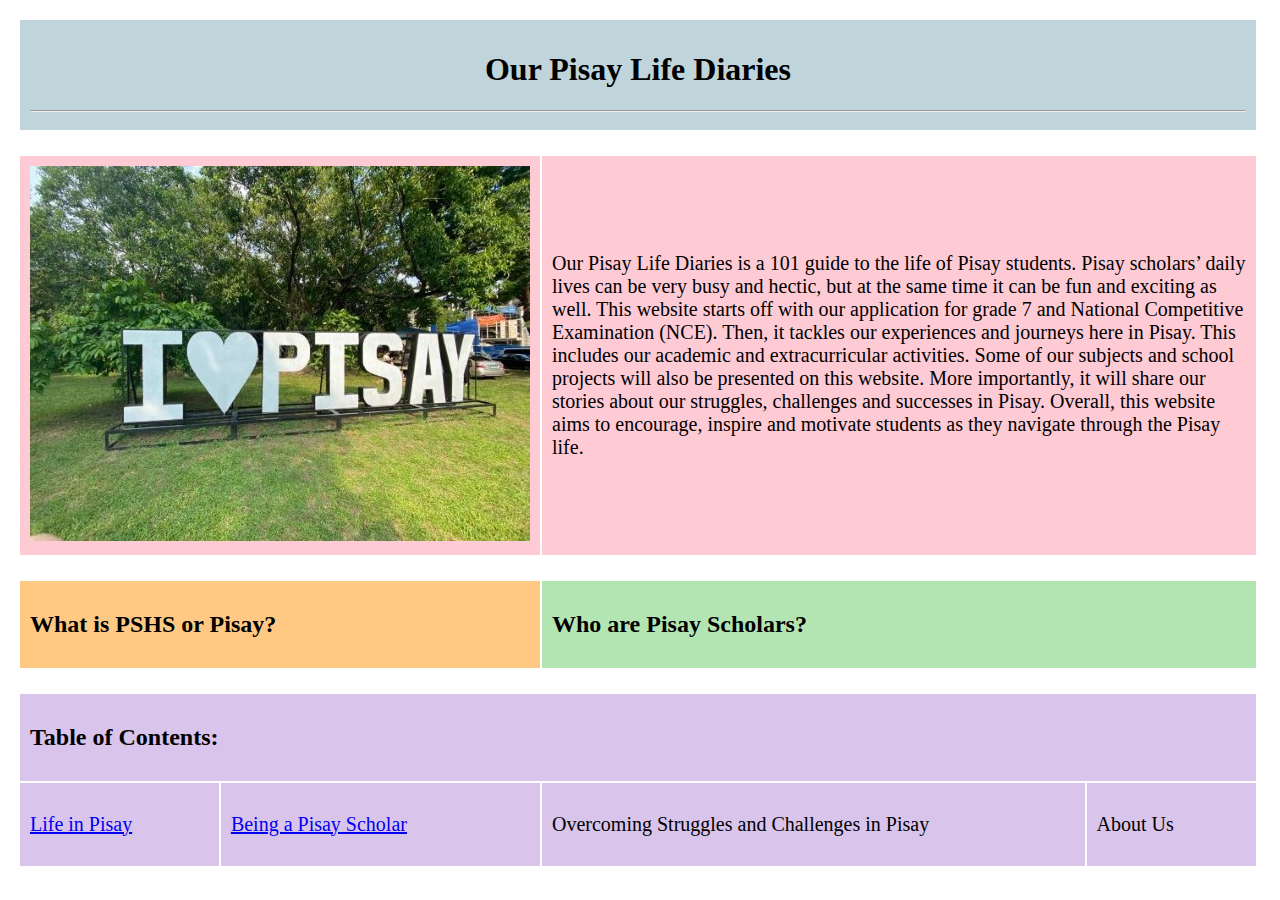
==== index.html @ 65819320 "Add files via upload" ====
<!DOCTYPE html>
<html>

<head>
  <meta charset="utf-8">
  <meta name="viewport" content="width=device-width">
  <title>Our Pisay Life Diaries</title>
  <link href="style.css" rel="stylesheet" type="text/css" />
</head>

<body>
  <table style="padding:10px">
    <tr>
      <th style="padding:10px; background-color: #BFD4DB" colspan="200"> <h1>
        Our Pisay Life Diaries</h1> <hr>
      </th>
    </tr>

    <tr>
          <td style="padding:10px;"  colspan="200">
    </td>
    <tr>

    <tr>
      <td style="padding:10px; background-color: #FECBD4" colspan="100">
        <img src="..\images\pisay.jpg" type="images/jpg" alt="pisay">
      </td>
      <td style="padding:10px; background-color: #FECBD4" colspan="100"> 
        <p style="font-family:Calibri; font-size:20px">Our Pisay Life Diaries is a 101 guide to the life of Pisay students. Pisay scholars’ daily lives can be very busy and hectic, but at the same time it can be fun and exciting as well. This website starts off with our application for grade 7 and National Competitive Examination (NCE). Then, it tackles our experiences and journeys here in Pisay. This includes our academic and extracurricular activities. Some of our subjects and school projects will also be presented on this website. More importantly, it will share our stories about our struggles, challenges and successes in Pisay. Overall, this website aims to encourage, inspire and motivate students as they navigate through the Pisay life.</p>
      </td>
    </tr>
    
    <tr>
          <td style="padding:10px;  colspan="200">
    </td>
    <tr>
      
  </tr>
    <tr>
      <td style="padding:10px; background-color: #FFC983" colspan="100">
        <h2>What is PSHS or Pisay?</h2>
      </td>
      <td style="padding:10px; background-color: #B3E5B3" colspan="100">
        <h2>Who are Pisay Scholars?</h2>
      </td>
    </tr

    <tr>
          <td style="padding:10px;  colspan="200">
    </td>
    <tr>  

    <tr>
      <td style="padding:10px; background-color: #D9C4EC" colspan="200">
        <h2>Table of Contents: </h2>
      </td>
      <td>
    </tr>
    
    <tr>
      <td style="padding:10px; background-color: #D9C4EC" colspan="50">
        <p style="font-family:Calibri; font-size:20px"> <a href="https://q1-project-life-in-pisay.raissa-berniceb.repl.co/"> Life in Pisay </a>
      </td>
      
      <td style="padding:10px; background-color: #D9C4EC" colspan="50">
        <p style="font-family:Calibri; font-size:20px"> <a href="https://Q1-Project-Being-A-Pisay-Scholar.raissa-berniceb.repl.co"> Being a Pisay Scholar </a>
      </td>
      
      <td style="padding:10px; background-color: #D9C4EC" colspan="50">
        <p style="font-family:Calibri; font-size:20px"> Overcoming Struggles and Challenges in Pisay
      </td>
      
      <td style="padding:10px; background-color: #D9C4EC" colspan="50">
        <p style="font-family:Calibri; font-size:20px"> About Us
      </td>
    </tr>


  </table>
</body>


</html>
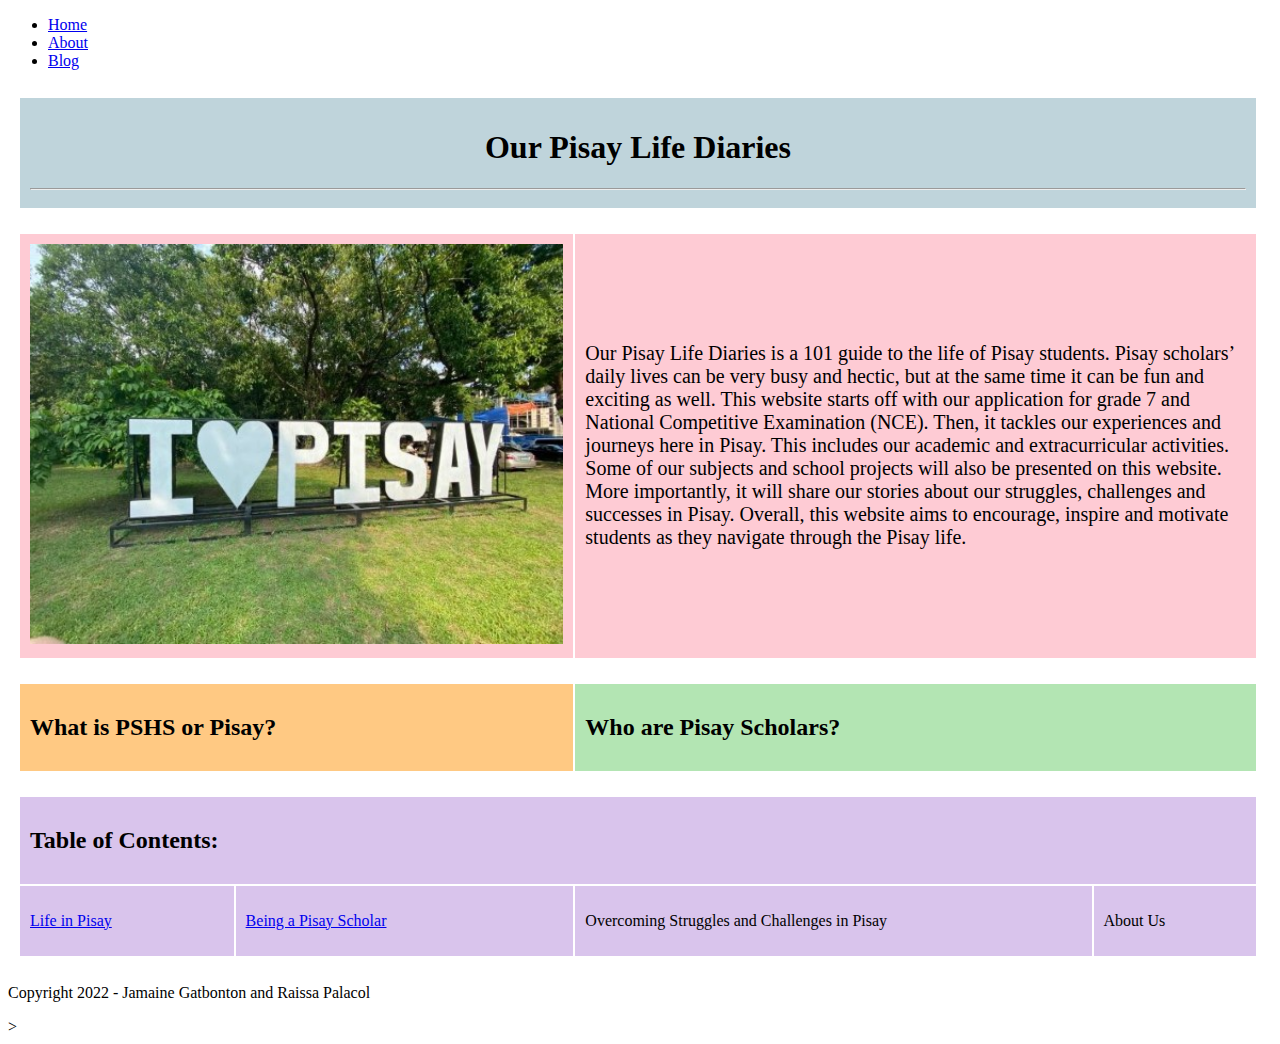
==== commit 7a621946: "Update index.html" ====
--- a/index.html
+++ b/index.html
@@ -6,36 +6,59 @@
   <meta name="viewport" content="width=device-width">
   <title>Our Pisay Life Diaries</title>
   <link href="style.css" rel="stylesheet" type="text/css" />
+  <link rel="preconnect" href="https://fonts.googleapis.com">
+  <link rel="preconnect" href="https://fonts.gstatic.com" crossorigin>
+  <link href="https://fonts.googleapis.com/css2?family=Fraunces:opsz,wght@9..144,500&family=Outfit&display=swap" rel="stylesheet">
 </head>
 
 <body>
+    <div id="theTopMenu" class="topmenu">
+      <ul>
+        <li><a href="#home" class="active">Home</a></li>
+        <li><a href="#about">About</a></li>
+        <li><a href="#blog">Blog</a></li>
+      </ul>
+    </div>
+
+
+
+
+  
   <table style="padding:10px">
     <tr>
-      <th style="padding:10px; background-color: #BFD4DB" colspan="200"> <h1>
-        Our Pisay Life Diaries</h1> <hr>
+      <th style="padding:10px; background-color: #BFD4DB" colspan="200">
+        <h1>
+          Our Pisay Life Diaries</h1>
+        <hr>
       </th>
     </tr>
 
     <tr>
-          <td style="padding:10px;"  colspan="200">
-    </td>
+      <td style="padding:10px;" colspan="200">
+      </td>
     <tr>
 
     <tr>
       <td style="padding:10px; background-color: #FECBD4" colspan="100">
-        <img src="..\images\pisay.jpg" type="images/jpg" alt="pisay">
+        <img src="..\images\pisay.jpg" type="images/jpg" alt="pisay" height="400px">
       </td>
-      <td style="padding:10px; background-color: #FECBD4" colspan="100"> 
-        <p style="font-family:Calibri; font-size:20px">Our Pisay Life Diaries is a 101 guide to the life of Pisay students. Pisay scholars’ daily lives can be very busy and hectic, but at the same time it can be fun and exciting as well. This website starts off with our application for grade 7 and National Competitive Examination (NCE). Then, it tackles our experiences and journeys here in Pisay. This includes our academic and extracurricular activities. Some of our subjects and school projects will also be presented on this website. More importantly, it will share our stories about our struggles, challenges and successes in Pisay. Overall, this website aims to encourage, inspire and motivate students as they navigate through the Pisay life.</p>
+      <td style="padding:10px; background-color: #FECBD4" colspan="100">
+        <p style="font-size:20px">Our Pisay Life Diaries is a 101 guide to the life of Pisay
+          students. Pisay scholars’ daily lives can be very busy and hectic, but at the same time it can be fun and
+          exciting as well. This website starts off with our application for grade 7 and National Competitive
+          Examination (NCE). Then, it tackles our experiences and journeys here in Pisay. This includes our academic and
+          extracurricular activities. Some of our subjects and school projects will also be presented on this website.
+          More importantly, it will share our stories about our struggles, challenges and successes in Pisay. Overall,
+          this website aims to encourage, inspire and motivate students as they navigate through the Pisay life.</p>
       </td>
     </tr>
-    
+
     <tr>
-          <td style="padding:10px;  colspan="200">
-    </td>
+      <td style="padding:10px;  colspan=" 200">
+      </td>
     <tr>
-      
-  </tr>
+
+    </tr>
     <tr>
       <td style="padding:10px; background-color: #FFC983" colspan="100">
         <h2>What is PSHS or Pisay?</h2>
@@ -43,12 +66,10 @@
       <td style="padding:10px; background-color: #B3E5B3" colspan="100">
         <h2>Who are Pisay Scholars?</h2>
       </td>
-    </tr
-
+    </tr <tr>
+    <td style="padding:10px;  colspan=" 200">
+    </td>
     <tr>
-          <td style="padding:10px;  colspan="200">
-    </td>
-    <tr>  
 
     <tr>
       <td style="padding:10px; background-color: #D9C4EC" colspan="200">
@@ -56,28 +77,30 @@
       </td>
       <td>
     </tr>
-    
-    <tr>
+
+   
+     <tr>
       <td style="padding:10px; background-color: #D9C4EC" colspan="50">
-        <p style="font-family:Calibri; font-size:20px"> <a href="https://q1-project-life-in-pisay.raissa-berniceb.repl.co/"> Life in Pisay </a>
+        <p><a href="https://q1-project-life-in-pisay.raissa-berniceb.repl.co/"> Life in Pisay </a></p>
       </td>
-      
+
       <td style="padding:10px; background-color: #D9C4EC" colspan="50">
-        <p style="font-family:Calibri; font-size:20px"> <a href="https://Q1-Project-Being-A-Pisay-Scholar.raissa-berniceb.repl.co"> Being a Pisay Scholar </a>
+        <p><a href="https://Q1-Project-Being-A-Pisay-Scholar.raissa-berniceb.repl.co"> Being a Pisay Scholar </a></p>
       </td>
-      
+
       <td style="padding:10px; background-color: #D9C4EC" colspan="50">
-        <p style="font-family:Calibri; font-size:20px"> Overcoming Struggles and Challenges in Pisay
+        <p> Overcoming Struggles and Challenges in Pisay</p>
       </td>
-      
+
       <td style="padding:10px; background-color: #D9C4EC" colspan="50">
-        <p style="font-family:Calibri; font-size:20px"> About Us
+        <p> About Us</p>
       </td>
     </tr>
 
+  </table>
 
-  </table>
+  <div id="theFooter" class="footer">
+  <p>Copyright 2022 - Jamaine Gatbonton and Raissa Palacol</p>
+</div>>
 </body>
-
-
-</html>+</html>
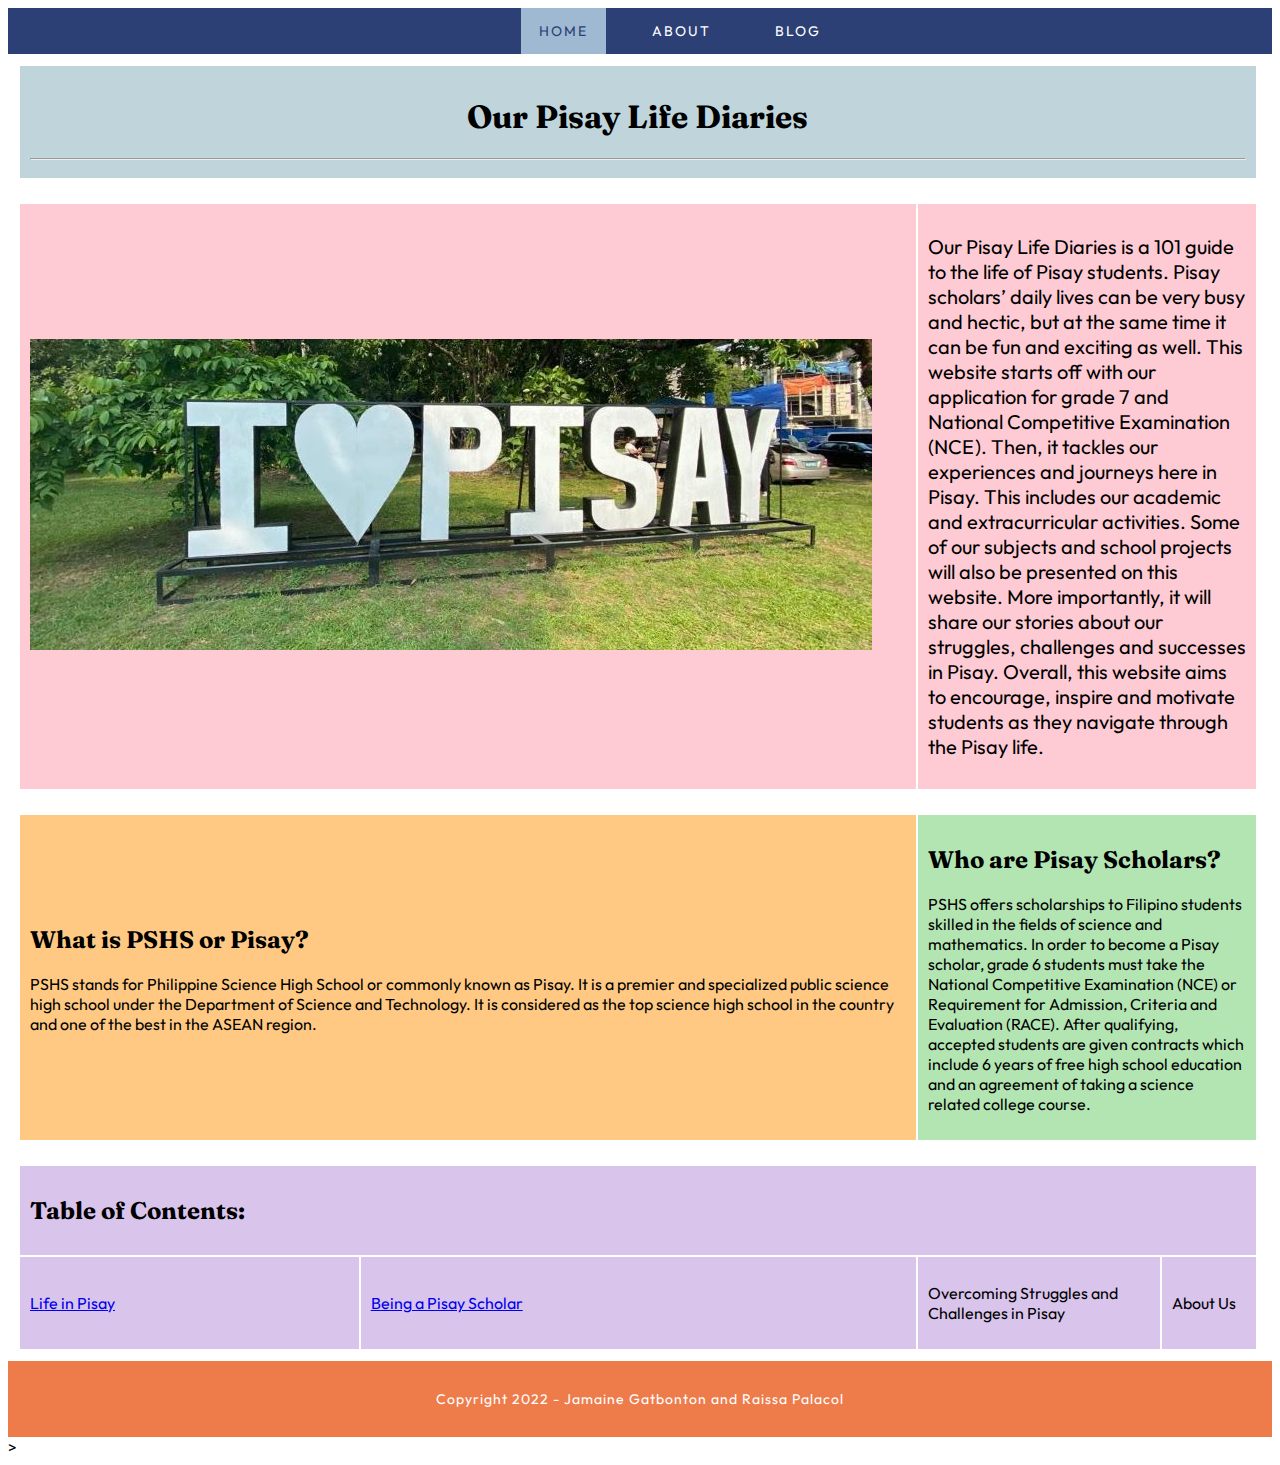
==== commit 1299970a: "Update index.html" ====
--- a/index.html
+++ b/index.html
@@ -40,7 +40,7 @@
 
     <tr>
       <td style="padding:10px; background-color: #FECBD4" colspan="100">
-        <img src="..\images\pisay.jpg" type="images/jpg" alt="pisay" height="400px">
+        <img src="..\images\i love pisay.jpg" type="images/jpg" alt="pisay" >
       </td>
       <td style="padding:10px; background-color: #FECBD4" colspan="100">
         <p style="font-size:20px">Our Pisay Life Diaries is a 101 guide to the life of Pisay
@@ -62,9 +62,11 @@
     <tr>
       <td style="padding:10px; background-color: #FFC983" colspan="100">
         <h2>What is PSHS or Pisay?</h2>
+        <p style="font size:20px"> PSHS stands for Philippine Science High School or commonly known as Pisay. It is a premier and specialized public science high school under the Department of Science and Technology. It is considered as the top science high school in the country and one of the best in the ASEAN region. </p>
       </td>
       <td style="padding:10px; background-color: #B3E5B3" colspan="100">
         <h2>Who are Pisay Scholars?</h2>
+        <p style="font size:20px"> PSHS offers scholarships to Filipino students skilled in the fields of science and mathematics. In order to become a Pisay scholar, grade 6 students must take the National Competitive Examination (NCE) or Requirement for Admission, Criteria and Evaluation (RACE). After qualifying, accepted students are given contracts which include 6 years of free high school education and an agreement of taking a science related college course. </p>
       </td>
     </tr <tr>
     <td style="padding:10px;  colspan=" 200">
--- a/style.css
+++ b/style.css
@@ -0,0 +1,60 @@
+body {
+  font-family:"Outfit", san-serif;
+}
+
+h1,h2 {
+  font-family:"Fraunces",serif;
+}
+
+
+
+
+#theTopMenu {
+  background-color: #2c4075;
+  overflow: hidden;
+  font-family: 'Outfit', sans-serif;
+  font-size: 14px;
+  text-transform: uppercase;
+  letter-spacing: 2px;
+}
+
+
+.topmenu ul {
+  width: 100%;
+  display: table;
+  text-align: center;
+}
+
+.topmenu ul li {
+  display: inline-block;
+  float: none;
+  padding: 0px 14px;
+}
+
+.topmenu li a {
+  color: #fff;
+  text-align: center;
+  padding: 14px 18px; 
+  text-decoration: none;
+}
+
+.topmenu a:hover {
+  background-color: #A0B9D2;
+  color: #2c4075;
+}
+
+.topmenu a.active {
+  background-color: #A0B9D2;
+  color: #2c4075;
+}
+
+#theFooter {
+  background-color: #EE7C4B;
+  color: white;
+  font-size: 14px;
+  letter-spacing: 1px;
+  padding: 15px;
+  text-align: center;
+  font-family: 'Outfit', sans-serif;
+  font-style: bold;
+}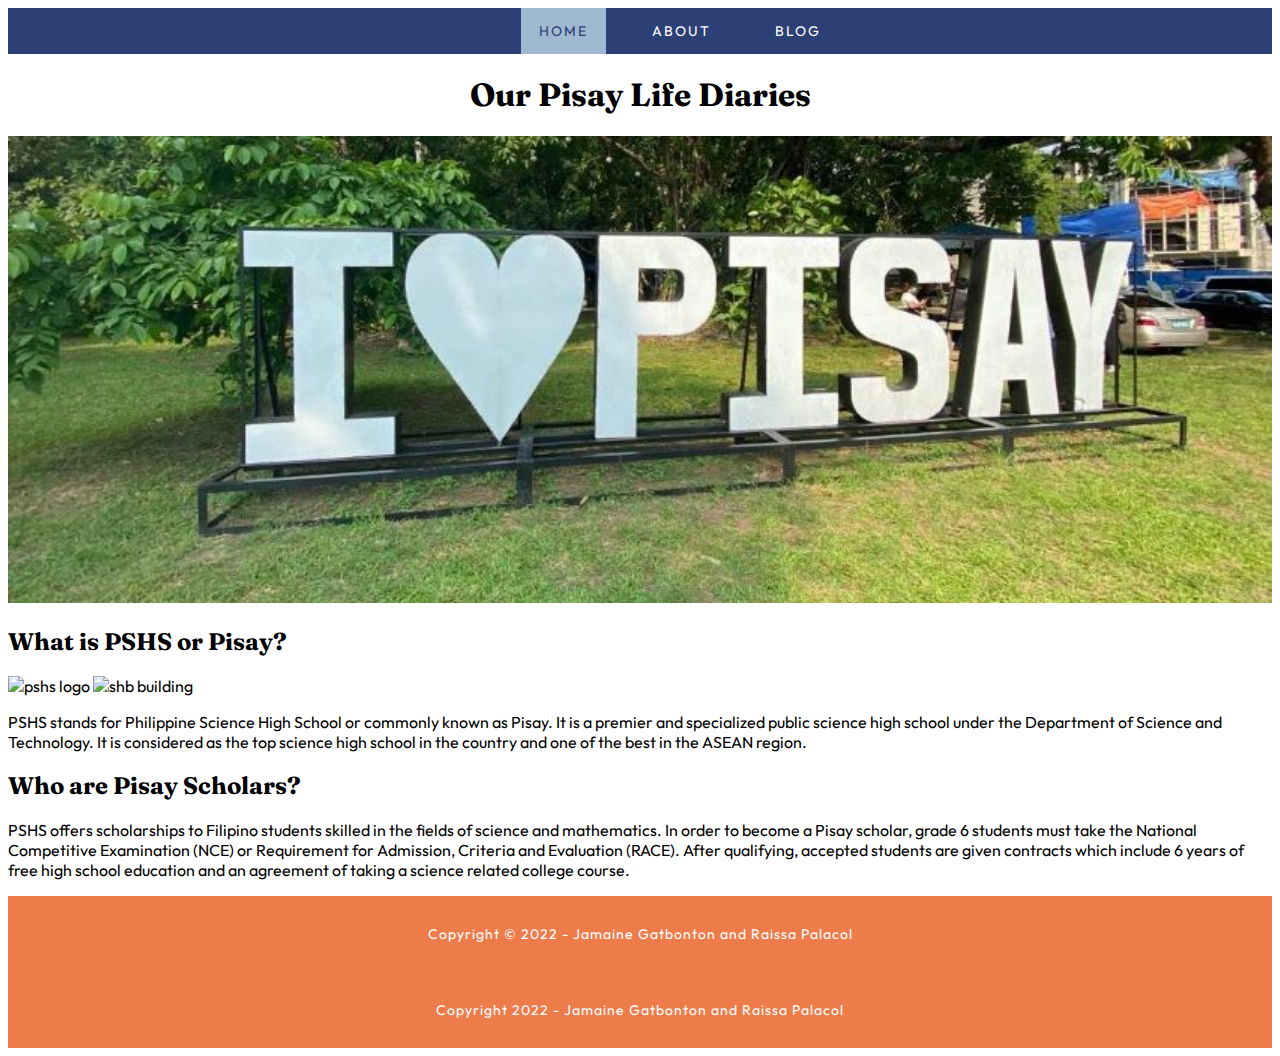
==== commit 9e8a8092: "Update index.html" ====
--- a/index.html
+++ b/index.html
@@ -20,89 +20,38 @@
       </ul>
     </div>
 
+  <div>
+    <h1 style="text-align:center">Our Pisay Life Diaries</h1>
+  </div>
 
+  <div class="pisay">
+    <img src="..\images\i love pisay.jpg" type="images/jpg" alt="i love pisay">
+  </div>
 
+  <div class="row">
+    <div class="column">
+      <h2>What is PSHS or Pisay?</h2>
+      <img src="..\images\pshs logo.png" type="images/png" alt="pshs logo">
+      <img src="..\images\shb building.jpg" type="images/jpg" alt="shb building">
+      <p style="font size:20px"> PSHS stands for Philippine Science High School or commonly known as Pisay. It is a
+        premier and specialized public science high school under the Department of Science and Technology. It is
+        considered as the top science high school in the country and one of the best in the ASEAN region. </p>
+    </div>
+    <div class="column">
+      <h2>Who are Pisay Scholars?</h2>
+      <p style="font size:20px"> PSHS offers scholarships to Filipino students skilled in the fields of science and
+        mathematics. In order to become a Pisay scholar, grade 6 students must take the National Competitive Examination
+        (NCE) or Requirement for Admission, Criteria and Evaluation (RACE). After qualifying, accepted students are
+        given contracts which include 6 years of free high school education and an agreement of taking a science related
+        college course. </p>
+    </div>
+  </div>
 
-  
-  <table style="padding:10px">
-    <tr>
-      <th style="padding:10px; background-color: #BFD4DB" colspan="200">
-        <h1>
-          Our Pisay Life Diaries</h1>
-        <hr>
-      </th>
-    </tr>
-
-    <tr>
-      <td style="padding:10px;" colspan="200">
-      </td>
-    <tr>
-
-    <tr>
-      <td style="padding:10px; background-color: #FECBD4" colspan="100">
-        <img src="..\images\i love pisay.jpg" type="images/jpg" alt="pisay" >
-      </td>
-      <td style="padding:10px; background-color: #FECBD4" colspan="100">
-        <p style="font-size:20px">Our Pisay Life Diaries is a 101 guide to the life of Pisay
-          students. Pisay scholars’ daily lives can be very busy and hectic, but at the same time it can be fun and
-          exciting as well. This website starts off with our application for grade 7 and National Competitive
-          Examination (NCE). Then, it tackles our experiences and journeys here in Pisay. This includes our academic and
-          extracurricular activities. Some of our subjects and school projects will also be presented on this website.
-          More importantly, it will share our stories about our struggles, challenges and successes in Pisay. Overall,
-          this website aims to encourage, inspire and motivate students as they navigate through the Pisay life.</p>
-      </td>
-    </tr>
-
-    <tr>
-      <td style="padding:10px;  colspan=" 200">
-      </td>
-    <tr>
-
-    </tr>
-    <tr>
-      <td style="padding:10px; background-color: #FFC983" colspan="100">
-        <h2>What is PSHS or Pisay?</h2>
-        <p style="font size:20px"> PSHS stands for Philippine Science High School or commonly known as Pisay. It is a premier and specialized public science high school under the Department of Science and Technology. It is considered as the top science high school in the country and one of the best in the ASEAN region. </p>
-      </td>
-      <td style="padding:10px; background-color: #B3E5B3" colspan="100">
-        <h2>Who are Pisay Scholars?</h2>
-        <p style="font size:20px"> PSHS offers scholarships to Filipino students skilled in the fields of science and mathematics. In order to become a Pisay scholar, grade 6 students must take the National Competitive Examination (NCE) or Requirement for Admission, Criteria and Evaluation (RACE). After qualifying, accepted students are given contracts which include 6 years of free high school education and an agreement of taking a science related college course. </p>
-      </td>
-    </tr <tr>
-    <td style="padding:10px;  colspan=" 200">
-    </td>
-    <tr>
-
-    <tr>
-      <td style="padding:10px; background-color: #D9C4EC" colspan="200">
-        <h2>Table of Contents: </h2>
-      </td>
-      <td>
-    </tr>
-
-   
-     <tr>
-      <td style="padding:10px; background-color: #D9C4EC" colspan="50">
-        <p><a href="https://q1-project-life-in-pisay.raissa-berniceb.repl.co/"> Life in Pisay </a></p>
-      </td>
-
-      <td style="padding:10px; background-color: #D9C4EC" colspan="50">
-        <p><a href="https://Q1-Project-Being-A-Pisay-Scholar.raissa-berniceb.repl.co"> Being a Pisay Scholar </a></p>
-      </td>
-
-      <td style="padding:10px; background-color: #D9C4EC" colspan="50">
-        <p> Overcoming Struggles and Challenges in Pisay</p>
-      </td>
-
-      <td style="padding:10px; background-color: #D9C4EC" colspan="50">
-        <p> About Us</p>
-      </td>
-    </tr>
-
-  </table>
-
+    <div id="theFooter" class="footer">
+      <p>Copyright &copy 2022 - Jamaine Gatbonton and Raissa Palacol</p>
+    </div>
   <div id="theFooter" class="footer">
   <p>Copyright 2022 - Jamaine Gatbonton and Raissa Palacol</p>
-</div>>
+</div>
 </body>
 </html>
--- a/style.css
+++ b/style.css
@@ -57,4 +57,9 @@
   text-align: center;
   font-family: 'Outfit', sans-serif;
   font-style: bold;
-}+}
+
+img {
+  width: 100%;
+  height: 100%;
+}
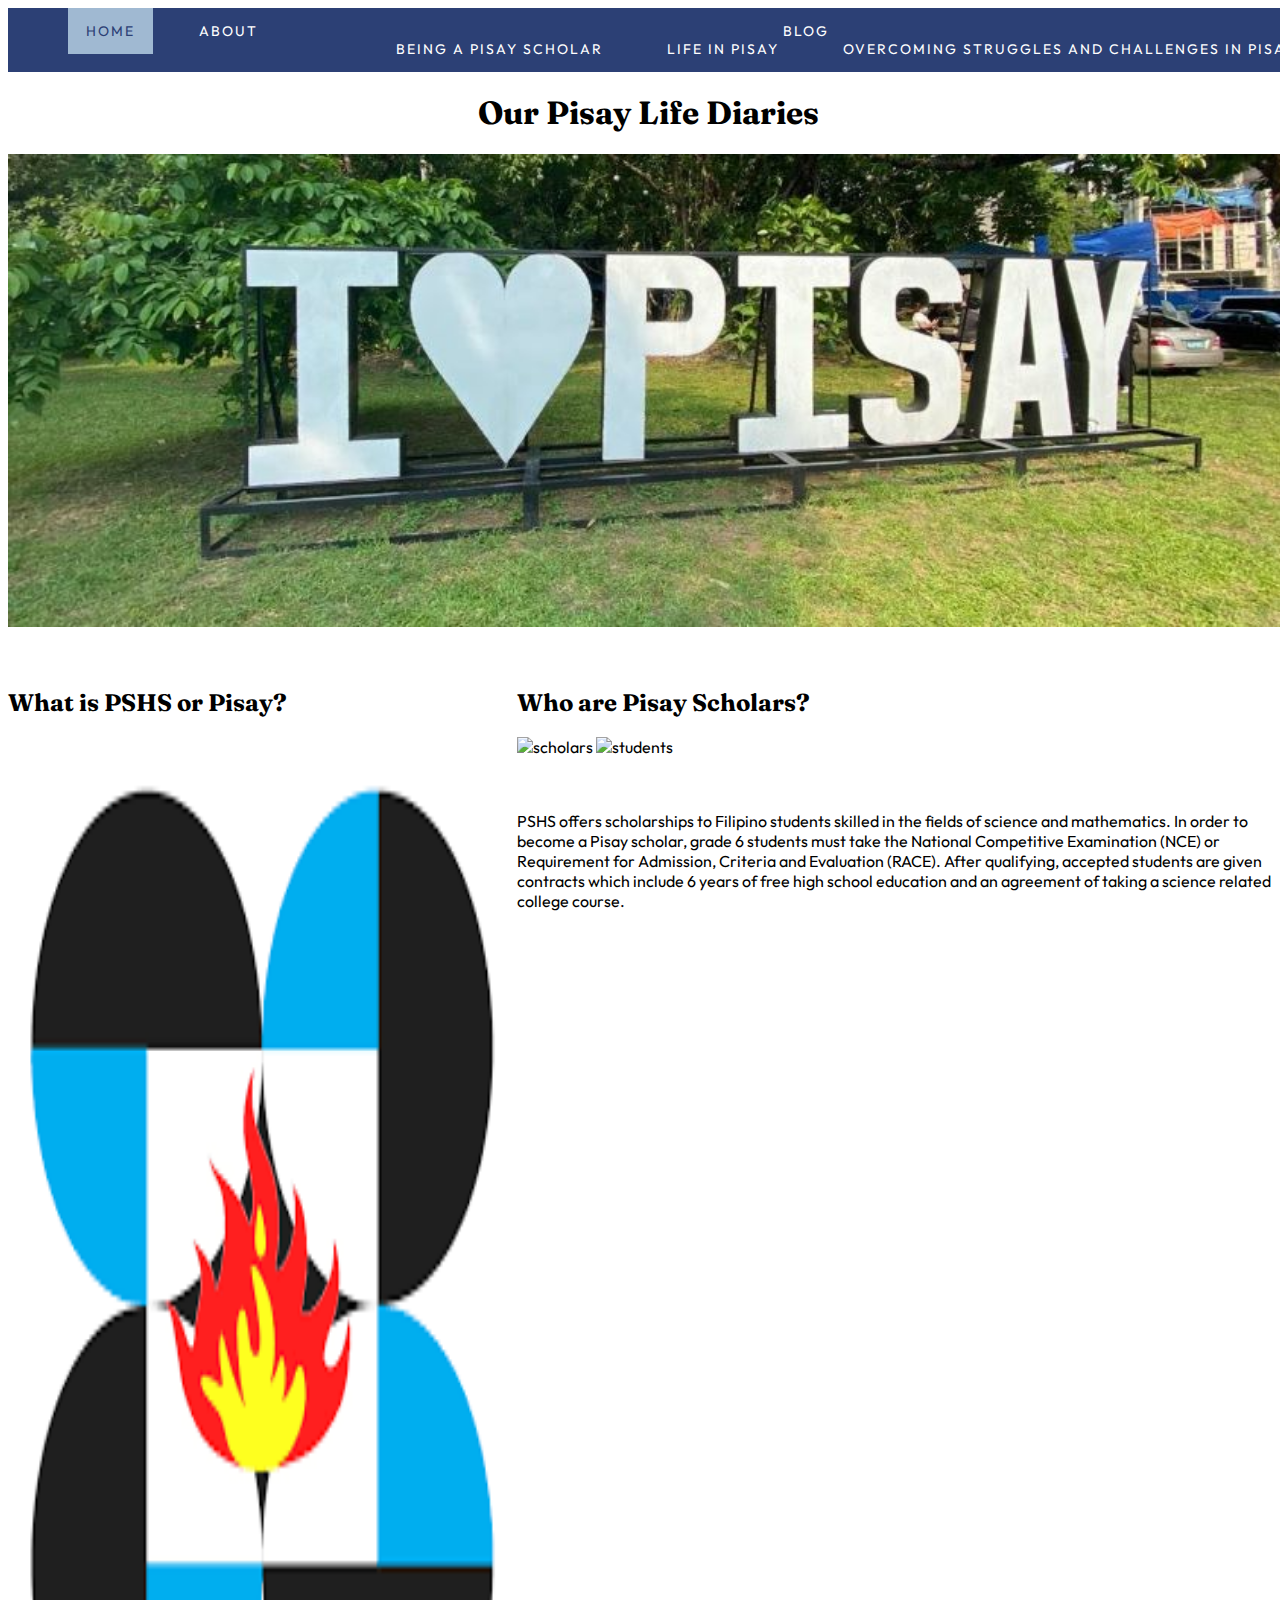
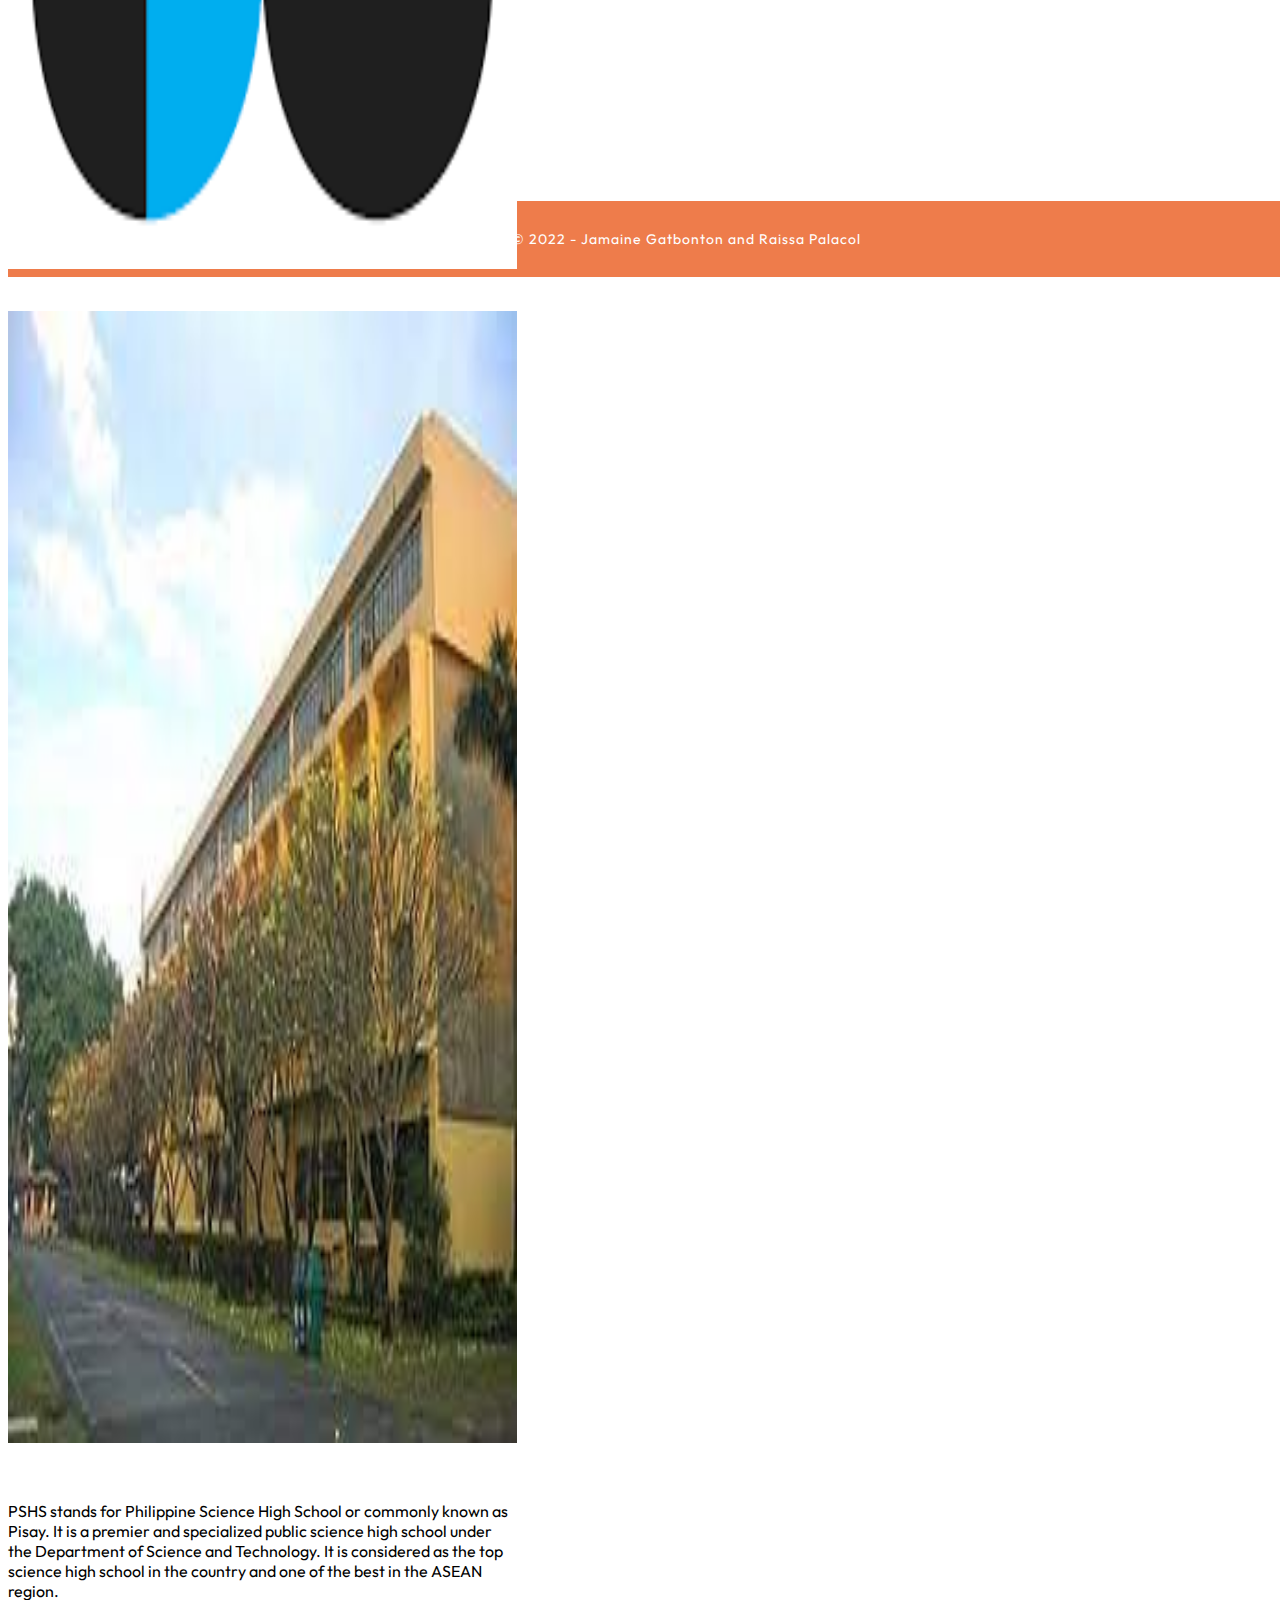
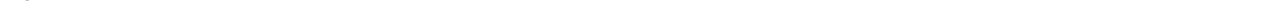
==== commit f91789ce: "Updated index.html, added dropdown" ====
--- a/index.html
+++ b/index.html
@@ -12,13 +12,19 @@
 </head>
 
 <body>
-    <div id="theTopMenu" class="topmenu">
-      <ul>
-        <li><a href="#home" class="active">Home</a></li>
-        <li><a href="#about">About</a></li>
-        <li><a href="#blog">Blog</a></li>
-      </ul>
-    </div>
+   <div id="theTopMenu" class="topmenu">
+  <ul>
+  <li><a href="index.html" class="active">Home</a></li>
+  <li><a href="htdocs/about us.html">About</a></li>
+  <li class="dropdown"> <a href="#">Blog</a>
+  <ul class="dropdown-content">
+    <li><a href="htdocs/being a pisay scholar.html">Being A Pisay Scholar</a></li>
+    <li><a href="htdocs/life in pisay.html">Life in Pisay</a></li>
+    <li><a href="htdocs/overcoming struggles and challenges in pisay.html">Overcoming Struggles and Challenges in Pisay</a></li>
+  </ul>
+</li>
+  </ul>
+</div>
 
   <div>
     <h1 style="text-align:center">Our Pisay Life Diaries</h1>
@@ -33,12 +39,13 @@
       <h2>What is PSHS or Pisay?</h2>
       <img src="..\images\pshs logo.png" type="images/png" alt="pshs logo">
       <img src="..\images\shb building.jpg" type="images/jpg" alt="shb building">
-      <p style="font size:20px"> PSHS stands for Philippine Science High School or commonly known as Pisay. It is a
-        premier and specialized public science high school under the Department of Science and Technology. It is
+      <p style="font size:20px"> PSHS stands for Philippine Science High School or commonly known as Pisay. It is a premier and specialized public science high school under the Department of Science and Technology. It is
         considered as the top science high school in the country and one of the best in the ASEAN region. </p>
     </div>
     <div class="column">
       <h2>Who are Pisay Scholars?</h2>
+      <img src="..\images\scholars.jpg" type="images/jpg" alt="scholars">
+      <img src="..\images\students.jpg" type="images/jpg" alt="students">
       <p style="font size:20px"> PSHS offers scholarships to Filipino students skilled in the fields of science and
         mathematics. In order to become a Pisay scholar, grade 6 students must take the National Competitive Examination
         (NCE) or Requirement for Admission, Criteria and Evaluation (RACE). After qualifying, accepted students are
@@ -47,11 +54,7 @@
     </div>
   </div>
 
-    <div id="theFooter" class="footer">
+<div id="theFooter" class="footer">
       <p>Copyright &copy 2022 - Jamaine Gatbonton and Raissa Palacol</p>
-    </div>
-  <div id="theFooter" class="footer">
-  <p>Copyright 2022 - Jamaine Gatbonton and Raissa Palacol</p>
-</div>
 </body>
 </html>
--- a/style.css
+++ b/style.css
@@ -59,7 +59,109 @@
   font-style: bold;
 }
 
-img {
+div > img {
   width: 100%;
   height: 100%;
+  margin-bottom: 1cm;
 }
+
+.row {
+	  display: flex;
+    white-space: normal;
+	}
+
+.column1, .column2 {
+	  flex: 50%;
+	  padding: 16px;
+	  height: 250px;
+	}
+
+.column1, .column2 img{
+  width: 35%;
+  height: 70%;
+}
+
+.column1, column2 p{
+  margin-bottom: 2cm;
+}
+
+.column3, .column4, .column5, .column6 {
+	  flex: 50%;
+	   height: 50vh;
+      width: 100vh;
+	  margin: 5px;
+    white-space: normal;
+    box-sizing: border-box;
+	}
+
+.container, .container2 {
+	   display: flex;
+     height: 50vh;
+    margin-bottom: 7cm;
+	}
+
+div > img {
+  width: 100%;
+  height: 100%;
+  margin-bottom: 1cm;
+}
+
+.table2 {
+  box-sizing: border-box;
+} 
+
+td, tr {
+  border: 2px outset #0077b6;
+  font-size: 15px;
+}
+
+.column3 img{
+  width: 25%;
+  height: 75%;
+}
+
+html, body {
+  height: 100%;
+  width: 100%;
+}
+
+div > img {
+  width: 100%;
+  height: 100%;
+  margin-bottom: 1cm;
+}
+
+.batch {
+	  display: flex;
+    white-space: normal;
+    overflow: auto; 
+    white-space: normal;
+	}
+
+.family {
+	  flex: 50%;
+	  padding: 16px;
+	  height: 250px;
+	}
+
+.family > img {
+  height: 70%;
+  width: 35%;
+}
+
+.group {
+	  flex: 33.33%;
+	  height: 200px;
+	  padding: 10px;
+	  margin: 5px;
+    border: 2px solid #EE7C4B;
+    overflow: auto;
+	}
+
+.box {
+	   display: flex;
+	}
+
+h5 {
+  color: #0077b6;
+}
